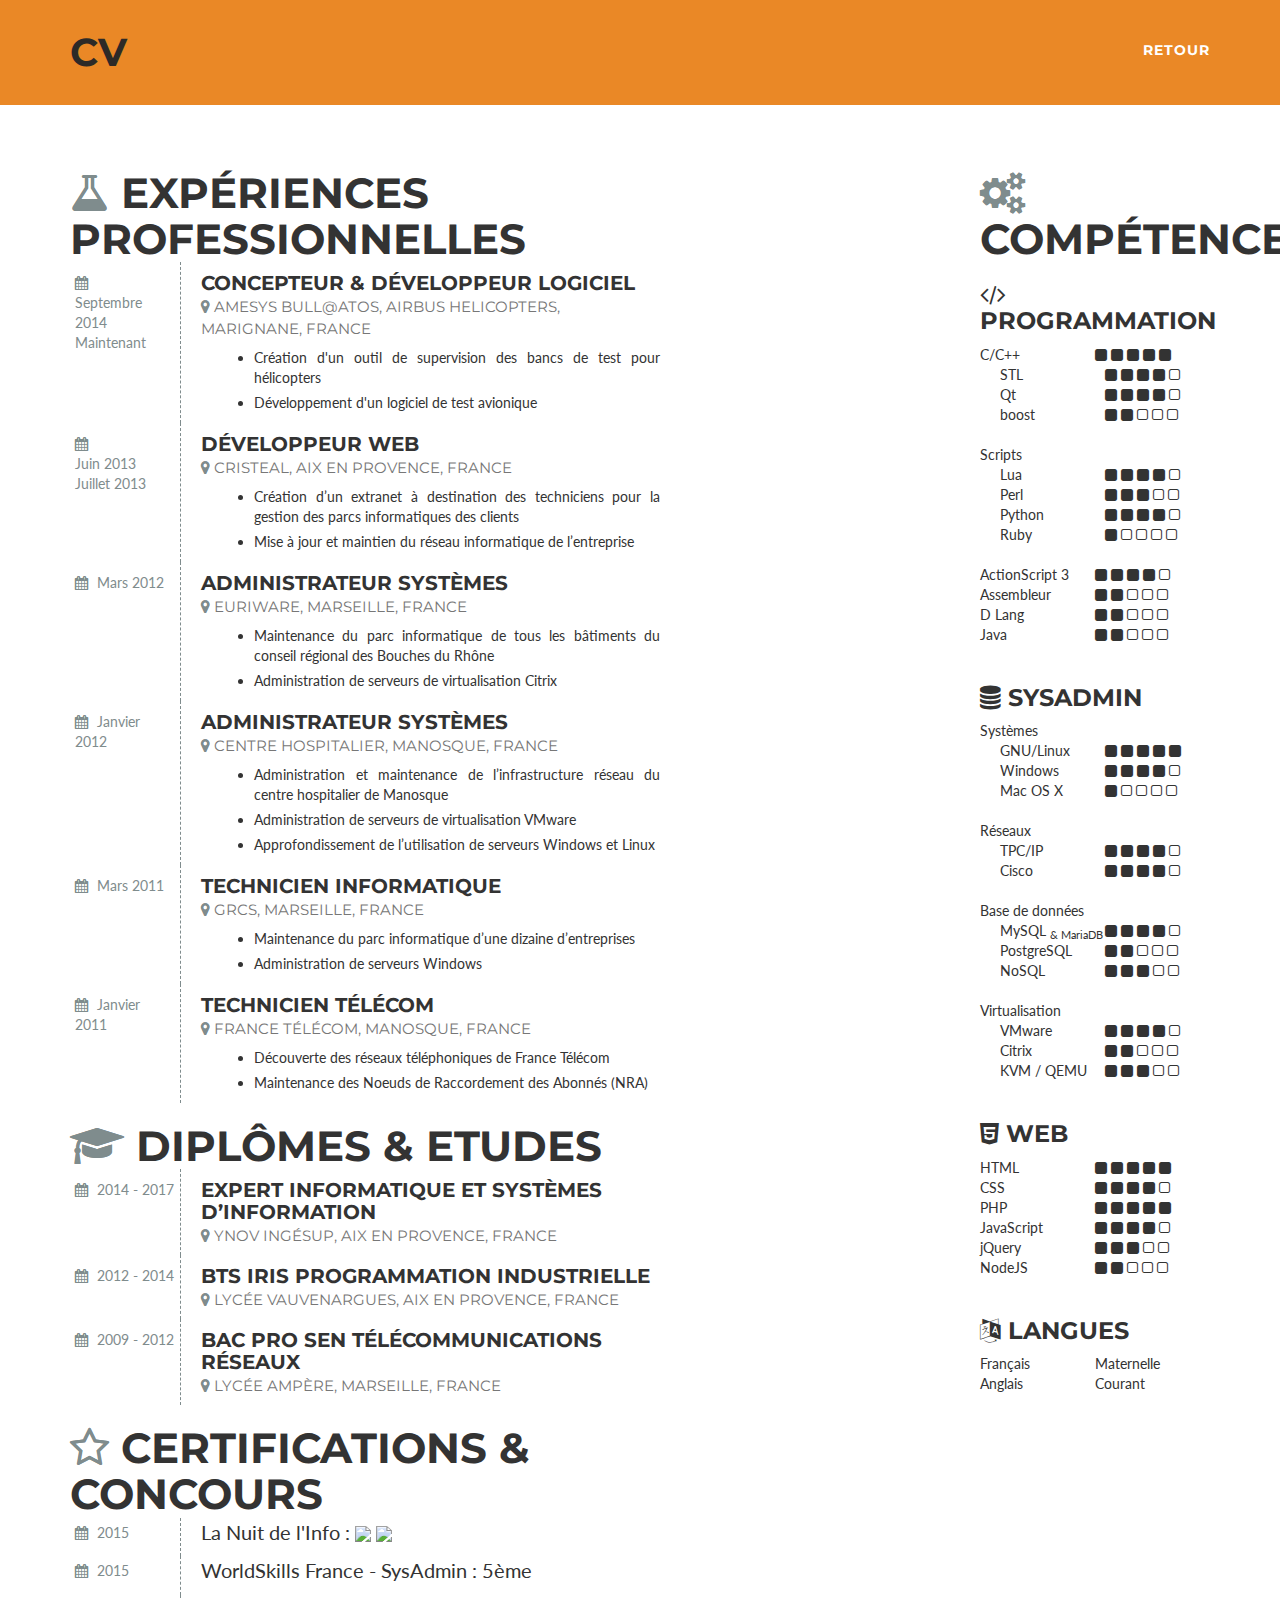
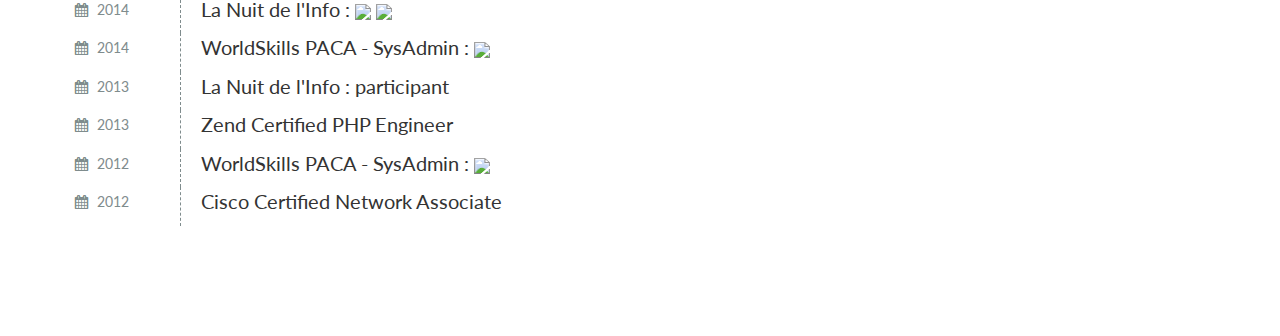
==== cv.html @ 30739eb1 "First commit site" ====
<!DOCTYPE html>
<html lang="en">

<head>

    <meta charset="utf-8">
    <meta http-equiv="X-UA-Compatible" content="IE=edge">
    <meta name="viewport" content="width=device-width, initial-scale=1">
    <meta name="description" content="">
    <meta name="author" content="">

    <title>Freelancer - Start Bootstrap Theme</title>

    <!-- Bootstrap Core CSS -->
    <link href="vendor/bootstrap/css/bootstrap.min.css" rel="stylesheet">

    <!-- Theme CSS -->
    <link href="css/freelancer.min.css" rel="stylesheet">
    

    <!-- Custom Fonts -->
    <link href="vendor/font-awesome/css/font-awesome.min.css" rel="stylesheet" type="text/css">
    <link href="https://fonts.googleapis.com/css?family=Montserrat:400,700" rel="stylesheet" type="text/css">
    <link href="https://fonts.googleapis.com/css?family=Lato:400,700,400italic,700italic" rel="stylesheet" type="text/css">

    <!-- HTML5 Shim and Respond.js IE8 support of HTML5 elements and media queries -->
    <!-- WARNING: Respond.js doesn't work if you view the page via file:// -->
    <!--[if lt IE 9]>
        <script src="https://oss.maxcdn.com/libs/html5shiv/3.7.0/html5shiv.js"></script>
        <script src="https://oss.maxcdn.com/libs/respond.js/1.4.2/respond.min.js"></script>
    <![endif]-->

    <script src="http://ajax.googleapis.com/ajax/libs/jquery/1.9.1/jquery.min.js"></script>
    <script src="js/typed.js"  type="text/javascript"></script>
<!--
    <script>
        $(function(){
            $(".element").typed({
                strings: ["First sentence.", "Second sentence."],
                typeSpeed: 20
            });
        });
    </script>
-->
    
</head>

    <nav id="mainNav" class="navbar navbar-custom navbar-fixed-top">
        <div class="container">
            <!-- Brand and toggle get grouped for better mobile display -->
            <div class="navbar-header page-scroll">
                <button type="button" class="navbar-toggle" data-toggle="collapse" data-target="#bs-example-navbar-collapse-1">
                    <span class="sr-only">Toggle navigation</span> Menu <i class="fa fa-bars"></i>
                </button>
                <a class="navbar-test" href="#page-top">CV</a>
            </div>

            <!-- Collect the nav links, forms, and other content for toggling -->
            <div class="collapse navbar-collapse" id="bs-example-navbar-collapse-1">
                <ul class="nav navbar-nav navbar-right">
                    <li class="hidden">
                        <a href="#page-top"></a>
                    </li>
                    <li class="page-scroll">
                        <a href="./index.html">Retour</a>
                    </li>

                </ul>
            </div>
            <!-- /.navbar-collapse -->
        </div>
        <!-- /.container-fluid -->
    </nav>

<header>
        
            <div class="row">
                <h1>Julien Wawrzyniak</h1>
                
            </div>
      
</header>
    
<section id="portfolio">
<div class="container cv">
    <div class="cv-left">
        <h2><i class="fa fa-flask"></i> Expériences Professionnelles</h2>

        <div class="cv-container">
            <div class="cv-date big">
                <i class="fa fa-calendar"></i><br>
                Septembre 2014<br>
                Maintenant
            </div>
            <div class="cv-detail">
                <h4>
                    Concepteur &amp; Développeur Logiciel
                    <br>
                    <small><i class="fa fa-map-marker"></i> Amesys Bull@Atos, Airbus Helicopters, Marignane, France</small>
                </h4>
               	<ul>
                    <li>Création d'un outil de supervision des bancs de test pour hélicopters</li>
                    <li>Développement d'un logiciel de test avionique</li>
		</ul>
            </div>
        </div>

        <div class="cv-container">
            <div class="cv-date big">
                <i class="fa fa-calendar"></i><br>
                Juin 2013<br>
                Juillet 2013
            </div>
            <div class="cv-detail">
                <h4>
                    Développeur Web
                    <br>
                    <small><i class="fa fa-map-marker"></i> Cristeal, Aix en Provence, France</small>
                </h4>
                <ul>
                    <li>Création d’un extranet à destination des techniciens pour la gestion des parcs informatiques des clients</li>
                    <li>Mise à jour et maintien du réseau informatique de l’entreprise</li>
                </ul>
            </div>
        </div>

        <div class="cv-container">
            <div class="cv-date big">
                <i class="fa fa-calendar"></i>
                Mars 2012
            </div>
            <div class="cv-detail">
                <h4>
                    Administrateur Systèmes
                    <br>
                    <small><i class="fa fa-map-marker"></i> Euriware, Marseille, France</small>
                </h4>
                <ul>
                    <li>Maintenance du parc informatique de tous les bâtiments du conseil régional des Bouches du Rhône</li>
                    <li>Administration de serveurs de virtualisation Citrix</li>
                </ul>
            </div>
        </div>

        <div class="cv-container">
            <div class="cv-date big">
                <i class="fa fa-calendar"></i>
                Janvier 2012
            </div>
            <div class="cv-detail">
                <h4>
                    Administrateur Systèmes
                    <br>
                    <small><i class="fa fa-map-marker"></i> Centre Hospitalier, Manosque, France</small>
                </h4>
                <ul>
                    <li>Administration et maintenance de l’infrastructure réseau du centre hospitalier de Manosque</li>
                    <li>Administration de serveurs de virtualisation VMware</li>
                    <li>Approfondissement de l’utilisation de serveurs Windows et Linux</li>
                </ul>
            </div>
        </div>

        <div class="cv-container">
            <div class="cv-date big">
                <i class="fa fa-calendar"></i>
                Mars 2011
            </div>
            <div class="cv-detail">
                <h4>
                    Technicien Informatique
                    <br>
                    <small><i class="fa fa-map-marker"></i> GRCS, Marseille, France</small>
                </h4>
                <ul>
                    <li>Maintenance du parc informatique d’une dizaine d’entreprises</li>
                    <li>Administration de serveurs Windows</li>
                </ul>
            </div>
        </div>

        <div class="cv-container">
            <div class="cv-date big">
                <i class="fa fa-calendar"></i>
                Janvier 2011
            </div>
            <div class="cv-detail">
                <h4>
                    Technicien Télécom
                    <br>
                    <small><i class="fa fa-map-marker"></i> France Télécom, Manosque, France</small>
                </h4>
                <ul>
                    <li>Découverte des réseaux téléphoniques de France Télécom</li>
                    <li>Maintenance des Noeuds de Raccordement des Abonnés (NRA)</li>
                </ul>
            </div>
        </div>

        <br>

        <h2><i class="fa fa-graduation-cap"></i> Diplômes &amp; Etudes</h2>

        <div class="cv-container">
            <div class="cv-date big">
                <i class="fa fa-calendar"></i> 2014 - 2017
            </div>
            <div class="cv-detail">
                <h4>
                    Expert Informatique et Systèmes d’Information
                    <br>
	            <small><i class="fa fa-map-marker"></i> Ynov Ingésup, Aix en Provence, France</small>
                </h4>
                <p></p>
            </div>
        </div>

        <div class="cv-container">
            <div class="cv-date big">
                <i class="fa fa-calendar"></i> 2012 - 2014
            </div>
            <div class="cv-detail">
                <h4>
                    BTS IRIS Programmation Industrielle
                    <br>
                    <small><i class="fa fa-map-marker"></i> Lycée Vauvenargues, Aix en Provence, France</small>
                </h4>
                <p></p>
            </div>
        </div>

        <div class="cv-container">
            <div class="cv-date big">
                <i class="fa fa-calendar"></i> 2009 - 2012
            </div>
            <div class="cv-detail">
                <h4>
                    BAC Pro SEN Télécommunications Réseaux
                    <br>
                    <small><i class="fa fa-map-marker"></i> Lycée Ampère, Marseille, France</small>
                </h4>
                <p></p>
            </div>
        </div>

        <br>

        <h2><i class="fa fa-star-o"></i> Certifications &amp; Concours</h2>

        <div class="cv-container">
            <div class="cv-date">
                <i class="fa fa-calendar"></i> 2015
            </div>
            <div class="cv-detail">
                <p>La Nuit de l'Info : <img src="images/medal_bronze.png"> <img src="images/medal_bronze.png"></p>
            </div>
        </div>

        <div class="cv-container">
            <div class="cv-date">
                <i class="fa fa-calendar"></i> 2015
            </div>
            <div class="cv-detail">
                <p>WorldSkills France - SysAdmin : 5ème</p>
            </div>
        </div>

        <div class="cv-container">
            <div class="cv-date">
                <i class="fa fa-calendar"></i> 2014
            </div>
            <div class="cv-detail">
                <p>La Nuit de l'Info : <img src="images/medal_gold.png"> <img src="images/medal_silver.png"></p>
            </div>
        </div>

        <div class="cv-container">
            <div class="cv-date">
                <i class="fa fa-calendar"></i> 2014
            </div>
            <div class="cv-detail">
                <p>WorldSkills PACA - SysAdmin : <img src="images/medal_gold.png"></p>
            </div>
        </div>

        <div class="cv-container">
            <div class="cv-date">
                <i class="fa fa-calendar"></i> 2013
            </div>
            <div class="cv-detail">
                <p>La Nuit de l'Info : participant</p>
            </div>
        </div>

        <div class="cv-container">
            <div class="cv-date">
                <i class="fa fa-calendar"></i> 2013
            </div>
            <div class="cv-detail">
                <p>Zend Certified PHP Engineer</p>
            </div>
        </div>

        <div class="cv-container">
            <div class="cv-date">
                <i class="fa fa-calendar"></i> 2012
            </div>
            <div class="cv-detail">
                <p>WorldSkills PACA - SysAdmin : <img src="images/medal_silver.png"></p>
            </div>
        </div>

        <div class="cv-container">
            <div class="cv-date">
                <i class="fa fa-calendar"></i> 2012
            </div>
            <div class="cv-detail">
                <p>Cisco Certified Network Associate</p>
            </div>
        </div>
    </div>
    <div class="cv-right">
        <h2><i class="fa fa-cogs"></i> Compétences</h2>

        <h3><i class="fa fa-code"></i> Programmation</h3>
        <div class="cv-line">
            <div class="columns">C/C++</div>
            <div class="columns">
                <i class="fa fa-square"></i>
                <i class="fa fa-square"></i>
                <i class="fa fa-square"></i>
                <i class="fa fa-square"></i>
                <i class="fa fa-square"></i>
            </div>
        </div>
        <div class="cv-line sub">
            <div class="columns">STL</div>
            <div class="columns">
                <i class="fa fa-square"></i>
                <i class="fa fa-square"></i>
                <i class="fa fa-square"></i>
                <i class="fa fa-square"></i>
                <i class="fa fa-square-o"></i>
            </div>
        </div>
        <div class="cv-line sub">
            <div class="columns">Qt</div>
            <div class="columns">
                <i class="fa fa-square"></i>
                <i class="fa fa-square"></i>
                <i class="fa fa-square"></i>
                <i class="fa fa-square"></i>
                <i class="fa fa-square-o"></i>
            </div>
        </div>
        <div class="cv-line sub">
            <div class="columns">boost</div>
            <div class="columns">
                <i class="fa fa-square"></i>
                <i class="fa fa-square"></i>
                <i class="fa fa-square-o"></i>
                <i class="fa fa-square-o"></i>
                <i class="fa fa-square-o"></i>
            </div>
        </div>
        <br>

        <div class="cv-line">
            <div class="columns">Scripts</div>
            <div class="columns">&nbsp;</div>
        </div>
        <div class="cv-line sub">
            <div class="columns">Lua</div>
            <div class="columns">
                <i class="fa fa-square"></i>
                <i class="fa fa-square"></i>
                <i class="fa fa-square"></i>
                <i class="fa fa-square"></i>
                <i class="fa fa-square-o"></i>
            </div>
        </div>
        <div class="cv-line sub">
            <div class="columns">Perl</div>
            <div class="columns">
                <i class="fa fa-square"></i>
                <i class="fa fa-square"></i>
                <i class="fa fa-square"></i>
                <i class="fa fa-square-o"></i>
                <i class="fa fa-square-o"></i>
            </div>
        </div>
        <div class="cv-line sub">
            <div class="columns">Python</div>
            <div class="columns">
                <i class="fa fa-square"></i>
                <i class="fa fa-square"></i>
                <i class="fa fa-square"></i>
                <i class="fa fa-square"></i>
                <i class="fa fa-square-o"></i>
            </div>
        </div>
        <div class="cv-line sub">
            <div class="columns">Ruby</div>
            <div class="columns">
                <i class="fa fa-square"></i>
                <i class="fa fa-square-o"></i>
                <i class="fa fa-square-o"></i>
                <i class="fa fa-square-o"></i>
                <i class="fa fa-square-o"></i>
            </div>
        </div>
        <br>

        <div class="cv-line">
            <div class="columns">ActionScript 3</div>
            <div class="columns">
                <i class="fa fa-square"></i>
                <i class="fa fa-square"></i>
                <i class="fa fa-square"></i>
                <i class="fa fa-square"></i>
                <i class="fa fa-square-o"></i>
            </div>
        </div>
        <div class="cv-line">
            <div class="columns">Assembleur</div>
            <div class="columns">
                <i class="fa fa-square"></i>
                <i class="fa fa-square"></i>
                <i class="fa fa-square-o"></i>
                <i class="fa fa-square-o"></i>
                <i class="fa fa-square-o"></i>
            </div>
        </div>
        <div class="cv-line">
            <div class="columns">D Lang</div>
            <div class="columns">
                <i class="fa fa-square"></i>
                <i class="fa fa-square"></i>
                <i class="fa fa-square-o"></i>
                <i class="fa fa-square-o"></i>
                <i class="fa fa-square-o"></i>
            </div>
        </div>
        <div class="cv-line">
            <div class="columns">Java</div>
            <div class="columns">
                <i class="fa fa-square"></i>
                <i class="fa fa-square"></i>
                <i class="fa fa-square-o"></i>
                <i class="fa fa-square-o"></i>
                <i class="fa fa-square-o"></i>
            </div>
        </div>

        <br>

        <h3><i class="fa fa-database"></i> SysAdmin</h3>
        <div class="cv-line">
            <div class="columns">Systèmes</div>
            <div class="columns">&nbsp;</div>
        </div>
        <div class="cv-line sub">
            <div class="columns">GNU/Linux</div>
            <div class="columns">
                <i class="fa fa-square"></i>
                <i class="fa fa-square"></i>
                <i class="fa fa-square"></i>
                <i class="fa fa-square"></i>
                <i class="fa fa-square"></i>
            </div>
        </div>
        <div class="cv-line sub">
            <div class="columns">Windows</div>
            <div class="columns">
                <i class="fa fa-square"></i>
                <i class="fa fa-square"></i>
                <i class="fa fa-square"></i>
                <i class="fa fa-square"></i>
                <i class="fa fa-square-o"></i>
            </div>
        </div>
        <div class="cv-line sub">
            <div class="columns">Mac OS X</div>
            <div class="columns">
                <i class="fa fa-square"></i>
                <i class="fa fa-square-o"></i>
                <i class="fa fa-square-o"></i>
                <i class="fa fa-square-o"></i>
                <i class="fa fa-square-o"></i>
            </div>
        </div>
        <br>

        <div class="cv-line">
            <div class="columns">Réseaux</div>
            <div class="columns">&nbsp;</div>
        </div>
        <div class="cv-line sub">
            <div class="columns">TPC/IP</div>
            <div class="columns">
                <i class="fa fa-square"></i>
                <i class="fa fa-square"></i>
                <i class="fa fa-square"></i>
                <i class="fa fa-square"></i>
                <i class="fa fa-square-o"></i>
            </div>
        </div>
        <div class="cv-line sub">
            <div class="columns">Cisco</div>
            <div class="columns">
                <i class="fa fa-square"></i>
                <i class="fa fa-square"></i>
                <i class="fa fa-square"></i>
                <i class="fa fa-square"></i>
                <i class="fa fa-square-o"></i>
            </div>
        </div>
        <br>

        <div class="cv-line">
            <div class="columns">Base de données</div>
            <div class="columns">&nbsp;</div>
        </div>
        <div class="cv-line sub">
            <div class="columns">MySQL <sub> &amp; MariaDB</sub></div>
            <div class="columns">
                <i class="fa fa-square"></i>
                <i class="fa fa-square"></i>
                <i class="fa fa-square"></i>
                <i class="fa fa-square"></i>
                <i class="fa fa-square-o"></i>
            </div>
        </div>
        <div class="cv-line sub">
            <div class="columns">PostgreSQL</div>
            <div class="columns">
                <i class="fa fa-square"></i>
                <i class="fa fa-square"></i>
                <i class="fa fa-square-o"></i>
                <i class="fa fa-square-o"></i>
                <i class="fa fa-square-o"></i>
            </div>
        </div>
        <div class="cv-line sub">
            <div class="columns">NoSQL</div>
            <div class="columns">
                <i class="fa fa-square"></i>
                <i class="fa fa-square"></i>
                <i class="fa fa-square"></i>
                <i class="fa fa-square-o"></i>
                <i class="fa fa-square-o"></i>
            </div>
        </div>

        <br>

        <div class="cv-line">
            <div class="columns">Virtualisation</div>
            <div class="columns">&nbsp;</div>
        </div>
        <div class="cv-line sub">
            <div class="columns">VMware</div>
            <div class="columns">
                <i class="fa fa-square"></i>
                <i class="fa fa-square"></i>
                <i class="fa fa-square"></i>
                <i class="fa fa-square"></i>
                <i class="fa fa-square-o"></i>
            </div>
        </div>
        <div class="cv-line sub">
            <div class="columns">Citrix</div>
            <div class="columns">
                <i class="fa fa-square"></i>
                <i class="fa fa-square"></i>
                <i class="fa fa-square-o"></i>
                <i class="fa fa-square-o"></i>
                <i class="fa fa-square-o"></i>
            </div>
        </div>
        <div class="cv-line sub">
            <div class="columns">KVM / QEMU</div>
            <div class="columns">
                <i class="fa fa-square"></i>
                <i class="fa fa-square"></i>
                <i class="fa fa-square"></i>
                <i class="fa fa-square-o"></i>
                <i class="fa fa-square-o"></i>
            </div>
        </div>

        <br>

        <h3><i class="fa fa-html5"></i> Web</h3>
        <div class="cv-line">
            <div class="columns">HTML</div>
            <div class="columns">
                <i class="fa fa-square"></i>
                <i class="fa fa-square"></i>
                <i class="fa fa-square"></i>
                <i class="fa fa-square"></i>
                <i class="fa fa-square"></i>
            </div>
        </div>
        <div class="cv-line">
            <div class="columns">CSS</div>
            <div class="columns">
                <i class="fa fa-square"></i>
                <i class="fa fa-square"></i>
                <i class="fa fa-square"></i>
                <i class="fa fa-square"></i>
                <i class="fa fa-square-o"></i>
            </div>
        </div>
        <div class="cv-line">
            <div class="columns">PHP</div>
            <div class="columns">
                <i class="fa fa-square"></i>
                <i class="fa fa-square"></i>
                <i class="fa fa-square"></i>
                <i class="fa fa-square"></i>
                <i class="fa fa-square"></i>
            </div>
        </div>
        <div class="cv-line">
            <div class="columns">JavaScript</div>
            <div class="columns">
                <i class="fa fa-square"></i>
                <i class="fa fa-square"></i>
                <i class="fa fa-square"></i>
                <i class="fa fa-square"></i>
                <i class="fa fa-square-o"></i>
            </div>
        </div>
        <div class="cv-line">
            <div class="columns">jQuery</div>
            <div class="columns">
                <i class="fa fa-square"></i>
                <i class="fa fa-square"></i>
                <i class="fa fa-square"></i>
                <i class="fa fa-square-o"></i>
                <i class="fa fa-square-o"></i>
            </div>
        </div>
        <div class="cv-line">
            <div class="columns">NodeJS</div>
            <div class="columns">
                <i class="fa fa-square"></i>
                <i class="fa fa-square"></i>
                <i class="fa fa-square-o"></i>
                <i class="fa fa-square-o"></i>
                <i class="fa fa-square-o"></i>
            </div>
        </div>

        <br>

        <h3><i class="fa fa-language"></i> Langues</h3>
        <div class="cv-line">
            <div class="columns">Français</div>
            <div class="columns">Maternelle</div>
        </div>
        <div class="cv-line">
            <div class="columns">Anglais</div>
            <div class="columns">Courant</div>
        </div>
    </div>
</div>
    </section>
---- css/freelancer.min.css ----
/*!
 * Start Bootstrap - Freelancer v1.1.0 (http://startbootstrap.com/template-overviews/freelancer)
 * Copyright 2013-2016 Start Bootstrap
 * Licensed under MIT (https://github.com/BlackrockDigital/startbootstrap/blob/gh-pages/LICENSE)
 */
body {
  font-family: 'Lato', 'Helvetica Neue', Helvetica, Arial, sans-serif;
  overflow-x: hidden;
}
p {
  font-size: 20px;
}
p.small {
  font-size: 16px;
}

.intro{
  font-family: "Montserrat", "Helvetica Neue", Helvetica, Arial, sans-serif;
  text-transform: uppercase;
  font-weight: 700;
  font-size: 40px;
}



.typed-cursor{
    opacity: 1;
    -webkit-animation: blink 0.7s infinite;
    -moz-animation: blink 0.7s infinite;
    animation: blink 0.7s infinite;
}
@keyframes blink{
    0% { opacity:1; }
    50% { opacity:0; }
    100% { opacity:1; }
}
@-webkit-keyframes blink{
    0% { opacity:1; }
    50% { opacity:0; }
    100% { opacity:1; }
}
@-moz-keyframes blink{
    0% { opacity:1; }
    50% { opacity:0; }
    100% { opacity:1; }
}

a,
a:hover,
a:focus,
a:active,
a.active {
  color: #2D2A27;
  outline: none;
  text-decoration:none;  
}

.skills {
    font-size: 1.75em
}

mark {
    font-size: 20px;
    color:  #EA8826;
    background:  #2D2A27;
}

h1,
h2,
h3,
h4,
h5,
h6 {
  font-family: "Montserrat", "Helvetica Neue", Helvetica, Arial, sans-serif;
  text-transform: uppercase;
  font-weight: 700;
}
hr.star-light,
hr.star-primary {
  padding: 0;
  border: none;
  border-top: solid 5px;
  text-align: center;
  max-width: 250px;
  margin: 25px auto 30px;
}
hr.star-light:after,
hr.star-primary:after {
  content: "\f005";
  font-family: FontAwesome;
  display: inline-block;
  position: relative;
  top: -0.8em;
  font-size: 2em;
  padding: 0 0.25em;
}
hr.star-light {
  border-color: white;
}
hr.star-light:after {
  background-color: #2D2A27;
  color: white;
}
hr.star-primary {
  border-color: #2C3E50;
}
hr.star-primary:after {
  background-color: white;
  color: #2C3E50;
}

.controls { margin: 25px 0; text-align: center; }

.frame {
	height: 400px;
	line-height: 400px;
	overflow: hidden;
}
.frame ul {
	list-style: none;
	margin: 0;
	padding: 0;
	height: 100%;
	font-size: 50px;
}
.frame ul li {
	float: left;
	width: 400px;
	height: 100%;
	margin: 0 1px 0 0;
	padding: 0;
	text-align: center;
	cursor: pointer;
}


.oneperframe { height: 350px; line-height: 350px; }
.oneperframe ul li { width: 500px; }

.scrollbar {
	margin: 0 0 1em 0;
	height: 8px;
	background: #ccc;
	line-height: 0;
}
.scrollbar .handle {
	width: 100px;
	height: 100%;
	background: #292a33;
	cursor: pointer;
}
.scrollbar .handle .mousearea {
	position: absolute;
	top: -9px;
	left: 0;
	width: 100%;
	height: 20px;
}

/*** CV ***/

.cv {
    margin-bottom: 10px;
}

.cv h4 {
    font-size: 20px;
    font-weight: bold;
}

.cv-left {
    width: 665px;
    float: left;
}

.cv .cv-left i,
.cv h2 i {
    color: #7F8C8D;
    text-shadow: 0px 0px 0px;
}

.cv-container:after {
    content: " ";
    display: block;
    clear: both;
}

.cv-date {
    width: 110px;
    float: left;
    padding: 5px;
    color: #7F8C8D;
}

.cv-date.big {
    margin-top: 6px;
}

.cv-date i {
    margin-right: 5px;
}

.cv-detail {
    width: 500px;
    float: left;
    padding: 0 20px 0 20px;
    border-left: 1px dashed #7F8C8D;
}

.cv-detail ul {
    margin-left: 13px;
}

.cv-detail ul li {
    margin-bottom: 5px;
}

.cv-detail p,
.cv-detail ul li {
    word-wrap: break-word;
    text-align: justify;
    text-justify: inter-word;
}


.cv-right {
    width: 230px;
    float: right;
}

.cv-line {
    height: 20px;
}

.cv-line:after {
    clear: both;
}

.cv-container {
    height: auto;
}

.cv-line:last-child {
    margin-bottom: 20px;
}

.cv-line .columns {
    width: 50%;
    position: relative;
    float: left;
}

.cv-line .columns:last-child {
    float: right;
}

.cv-line.sub {
    margin-left: 20px;
}



.img-centered {
  margin: 0 auto;
}
header {
  text-align: center;
  background: #2D2A27;
  color: white;
}
header .container {
  padding-top: 100px;
  padding-bottom: 50px;
}
header img {
  display: block;
  margin: 0 auto 20px;
}
header .intro-text .name {
  display: block;
  font-family: "Montserrat", "Helvetica Neue", Helvetica, Arial, sans-serif;
  text-transform: uppercase;
  font-weight: 700;
  font-size: 2em;
}
header .intro-text .skills {
  font-size: 1.75em;
  font-weight: 300;
}
@media (min-width: 768px) {
  header .container {
    padding-top: 200px;
    padding-bottom: 100px;
  }
  header .intro-text .name {
    font-size: 4.75em;
  }
  header .intro-text .skills {
    font-size: 1.75em;
  }
}
.navbar-custom {
  background: #EA8826; /* 2C3E50 */
  font-family: "Montserrat", "Helvetica Neue", Helvetica, Arial, sans-serif;
  text-transform: uppercase;
  font-weight: 700;
  border: none;
}
.navbar-test {
    font-weight: 1100;
    font-size: 2.75em;
    color: #2D2A27;
    border: none;
    outline: none;
}

.navbar-custom a:focus {
  outline: none;
}
.navbar-custom .navbar-brand {
  color: white;
}
.navbar-custom .navbar-brand:hover,
.navbar-custom .navbar-brand:focus,
.navbar-custom .navbar-brand:active,
.navbar-custom .navbar-brand.active {
  color: white;
}
.navbar-custom .navbar-nav {
  letter-spacing: 1px;
}
.navbar-custom .navbar-nav li a {
  
    color: white;
}
.navbar-custom .navbar-nav li a:hover {
  color: white;
  font-size: 1.25em;
  background: #EA8826;
  outline: none;
}
.navbar-custom .navbar-nav li a:focus,
.navbar-custom .navbar-nav li a:active {
  color: white;
    background:#EA8826;
}
.navbar-custom .navbar-nav li.active a {
  color: white;
  background: #EA8826; /* 18BC9C */
}
.navbar-custom .navbar-nav li.active a:hover,
.navbar-custom .navbar-nav li.active a:focus,
.navbar-custom .navbar-nav li.active a:active {
  color: white;
  background:#EA8826; /* 18BC9C */
}
.navbar-custom .navbar-toggle {
  color: white;
  text-transform: uppercase;
  font-size: 10px;
  border-color: white;
}
.navbar-custom .navbar-toggle:hover,
.navbar-custom .navbar-toggle:focus {
  background-color: #18BC9C; /* 18BC9C */
  color: white;
  border-color: #18BC9C; /* 18BC9C */
}
@media (min-width: 768px) {
  .navbar-custom {
    padding: 25px 0;
    -webkit-transition: padding 0.3s;
    -moz-transition: padding 0.3s;
    transition: padding 0.3s;
  }
  .navbar-custom .navbar-brand {
    font-size: 2em;
    -webkit-transition: all 0.3s;
    -moz-transition: all 0.3s;
    transition: all 0.3s;
  }
  .navbar-custom.affix {
    padding: 10px 0;
  }
  .navbar-custom.affix .navbar-brand {
    font-size: 1.5em;
  }
}
section {
  padding: 100px 0;
}
section h2 {
  margin: 0;
  font-size: 3em;
}
section.success {
  background: #2D2A27;
  color: white;
}
@media (max-width: 767px) {
  section {
    padding: 75px 0;
  }
  section.first {
    padding-top: 75px;
  }
}
#portfolio .portfolio-item {
  margin: 0 0 15px;
  right: 0;
}
#portfolio .portfolio-item .portfolio-link {
  display: block;
  position: relative;
  max-width: 400px;
  margin: 0 auto;
}
#portfolio .portfolio-item .portfolio-link .caption {
  background: rgba(234, 136, 38, 0.7);
  position: absolute;
  width: 400px;
  height: 100%;
  opacity: 0;
  transition: all ease 0.5s;
  -webkit-transition: all ease 0.5s;
  -moz-transition: all ease 0.5s;
}
#portfolio .portfolio-item .portfolio-link .caption:hover {
  opacity: 1;
}
#portfolio .portfolio-item .portfolio-link .caption .caption-content {
  position: absolute;
  width: 100%;
  height: 20px;
  font-size: 20px;
  text-align: center;
/*  top: 200px;*/
  margin-top: -12px;
  color: white;
}
#portfolio .portfolio-item .portfolio-link .caption .caption-content i {
  margin-top: -12px;
}
#portfolio .portfolio-item .portfolio-link .caption .caption-content h3,
#portfolio .portfolio-item .portfolio-link .caption .caption-content h4 {
  margin: 0;
}
#portfolio * {
  z-index: 2;
}
@media (min-width: 767px) {
  #portfolio .portfolio-item {
    margin: 0 0 30px;
  }
}
.floating-label-form-group {
  position: relative;
  margin-bottom: 0;
  padding-bottom: 0.5em;
  border-bottom: 1px solid #eeeeee;
}
.floating-label-form-group input,
.floating-label-form-group textarea {
  z-index: 1;
  position: relative;
  padding-right: 0;
  padding-left: 0;
  border: none;
  border-radius: 0;
  font-size: 1.5em;
  background: none;
  box-shadow: none !important;
  resize: none;
}
.floating-label-form-group label {
  display: block;
  z-index: 0;
  position: relative;
  top: 2em;
  margin: 0;
  font-size: 0.85em;
  line-height: 1.764705882em;
  vertical-align: middle;
  vertical-align: baseline;
  opacity: 0;
  -webkit-transition: top 0.3s ease,opacity 0.3s ease;
  -moz-transition: top 0.3s ease,opacity 0.3s ease;
  -ms-transition: top 0.3s ease,opacity 0.3s ease;
  transition: top 0.3s ease,opacity 0.3s ease;
}
.floating-label-form-group:not(:first-child) {
  padding-left: 14px;
  border-left: 1px solid #eeeeee;
}
.floating-label-form-group-with-value label {
  top: 0;
  opacity: 1;
}
.floating-label-form-group-with-focus label {
  color: #18BC9C;
}
form .row:first-child .floating-label-form-group {
  border-top: 1px solid #eeeeee;
}
footer {
  color: white;
}
footer h3 {
  margin-bottom: 30px;
}
footer .footer-above {
  padding-top: 50px;
  background-color: #2C3E50;
}
footer .footer-col {
  margin-bottom: 50px;
}
footer .footer-below {
  padding: 25px 0;
  background-color: #233140;
}
.btn-outline {
  color: white;
  font-size: 20px;
  border: solid 2px white;
  background: transparent;
  transition: all 0.3s ease-in-out;
  margin-top: 15px;
}
.btn-outline:hover,
.btn-outline:focus,
.btn-outline:active,
.btn-outline.active {
  color: #18BC9C;
  background: white;
  border: solid 2px white;
}
.btn-primary {
  color: white;
  background-color: #2C3E50;
  border-color: #2C3E50;
  font-weight: 700;
}
.btn-primary:hover,
.btn-primary:focus,
.btn-primary:active,
.btn-primary.active,
.open .dropdown-toggle.btn-primary {
  color: white;
  background-color: #1a242f;
  border-color: #161f29;
}
.btn-primary:active,
.btn-primary.active,
.open .dropdown-toggle.btn-primary {
  background-image: none;
}
.btn-primary.disabled,
.btn-primary[disabled],
fieldset[disabled] .btn-primary,
.btn-primary.disabled:hover,
.btn-primary[disabled]:hover,
fieldset[disabled] .btn-primary:hover,
.btn-primary.disabled:focus,
.btn-primary[disabled]:focus,
fieldset[disabled] .btn-primary:focus,
.btn-primary.disabled:active,
.btn-primary[disabled]:active,
fieldset[disabled] .btn-primary:active,
.btn-primary.disabled.active,
.btn-primary[disabled].active,
fieldset[disabled] .btn-primary.active {
  background-color: #2C3E50;
  border-color: #2C3E50;
}
.btn-primary .badge {
  color: #2C3E50;
  background-color: white;
}
.btn-success {
  color: white;
  background-color: #EA8826;
  border-color: #EA8826;
  font-weight: 700;
}
.btn-success:hover,
.btn-success:focus,
.btn-success:active,
.btn-success.active,
.open .dropdown-toggle.btn-success {
  color: white;
  background-color: #161f29;
  border-color: #161f29;
}
.btn-success:active,
.btn-success.active,
.open .dropdown-toggle.btn-success {
  background-image: none;
}
.btn-success.disabled,
.btn-success[disabled],
fieldset[disabled] .btn-success,
.btn-success.disabled:hover,
.btn-success[disabled]:hover,
fieldset[disabled] .btn-success:hover,
.btn-success.disabled:focus,
.btn-success[disabled]:focus,
fieldset[disabled] .btn-success:focus,
.btn-success.disabled:active,
.btn-success[disabled]:active,
fieldset[disabled] .btn-success:active,
.btn-success.disabled.active,
.btn-success[disabled].active,
fieldset[disabled] .btn-success.active {
  background-color: #18BC9C;
  border-color: #18BC9C;
}
.btn-success .badge {
  color: #18BC9C;
  background-color: white;
}
.btn-social {
  display: inline-block;
  height: 50px;
  width: 50px;
  border: 2px solid white;
  border-radius: 100%;
  text-align: center;
  font-size: 20px;
  line-height: 45px;
}
.btn:focus,
.btn:active,
.btn.active {
  outline: none;
}
.scroll-top {
  position: fixed;
  right: 2%;
  bottom: 2%;
  width: 50px;
  height: 50px;
  z-index: 1049;
}
.scroll-top .btn {
  font-size: 20px;
  width: 50px;
  height: 50px;
  border-radius: 100%;
  line-height: 28px;
}
.scroll-top .btn:focus {
  outline: none;
}
.portfolio-modal .modal-content {
  border-radius: 0;
  background-clip: border-box;
  -webkit-box-shadow: none;
  box-shadow: none;
  border: none;
  min-height: 100%;
  padding: 100px 0;
  text-align: center;
}
.portfolio-modal .modal-content h2 {
  margin: 0;
  font-size: 3em;
}
.portfolio-modal .modal-content img {
  margin-bottom: 30px;
}
.portfolio-modal .modal-content .item-details {
  margin: 30px 0;
}
.portfolio-modal .close-modal {
  position: absolute;
  width: 75px;
  height: 75px;
  background-color: transparent;
  top: 25px;
  right: 25px;
  cursor: pointer;
}
.portfolio-modal .close-modal:hover {
  opacity: 0.3;
}
.portfolio-modal .close-modal .lr {
  height: 75px;
  width: 1px;
  margin-left: 35px;
  background-color: #2C3E50;
  transform: rotate(45deg);
  -ms-transform: rotate(45deg);
  /* IE 9 */
  -webkit-transform: rotate(45deg);
  /* Safari and Chrome */
  z-index: 1051;
}
.portfolio-modal .close-modal .lr .rl {
  height: 75px;
  width: 1px;
  background-color: #2C3E50;
  transform: rotate(90deg);
  -ms-transform: rotate(90deg);
  /* IE 9 */
  -webkit-transform: rotate(90deg);
  /* Safari and Chrome */
  z-index: 1052;
}
.portfolio-modal .modal-backdrop {
  opacity: 0;
  display: none;
}
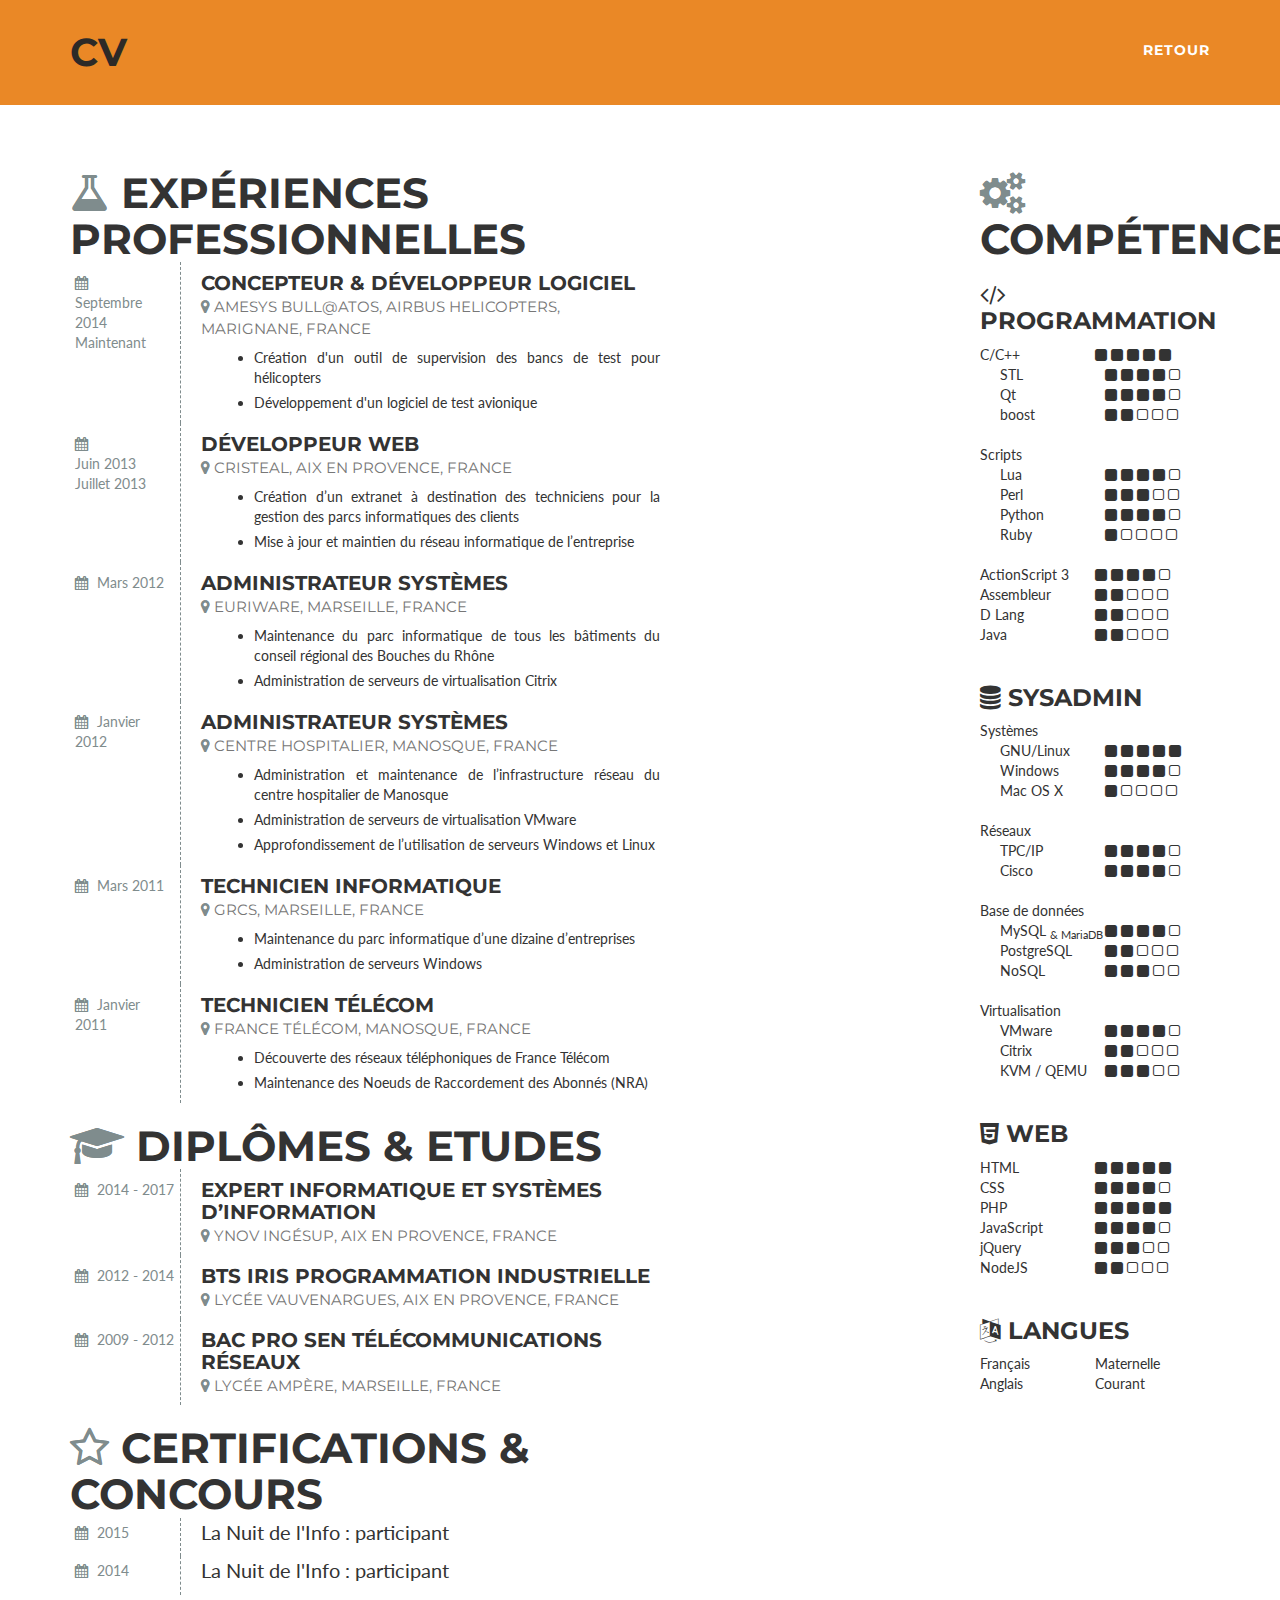
==== commit 2d70fcc4: "Update Certifications & Concours" ====
--- a/cv.html
+++ b/cv.html
@@ -252,16 +252,7 @@
                 <i class="fa fa-calendar"></i> 2015
             </div>
             <div class="cv-detail">
-                <p>La Nuit de l'Info : <img src="images/medal_bronze.png"> <img src="images/medal_bronze.png"></p>
-            </div>
-        </div>
-
-        <div class="cv-container">
-            <div class="cv-date">
-                <i class="fa fa-calendar"></i> 2015
-            </div>
-            <div class="cv-detail">
-                <p>WorldSkills France - SysAdmin : 5ème</p>
+                <p>La Nuit de l'Info : participant</p>
             </div>
         </div>
 
@@ -270,54 +261,11 @@
                 <i class="fa fa-calendar"></i> 2014
             </div>
             <div class="cv-detail">
-                <p>La Nuit de l'Info : <img src="images/medal_gold.png"> <img src="images/medal_silver.png"></p>
-            </div>
-        </div>
-
-        <div class="cv-container">
-            <div class="cv-date">
-                <i class="fa fa-calendar"></i> 2014
-            </div>
-            <div class="cv-detail">
-                <p>WorldSkills PACA - SysAdmin : <img src="images/medal_gold.png"></p>
-            </div>
-        </div>
-
-        <div class="cv-container">
-            <div class="cv-date">
-                <i class="fa fa-calendar"></i> 2013
-            </div>
-            <div class="cv-detail">
                 <p>La Nuit de l'Info : participant</p>
             </div>
         </div>
 
-        <div class="cv-container">
-            <div class="cv-date">
-                <i class="fa fa-calendar"></i> 2013
-            </div>
-            <div class="cv-detail">
-                <p>Zend Certified PHP Engineer</p>
-            </div>
-        </div>
-
-        <div class="cv-container">
-            <div class="cv-date">
-                <i class="fa fa-calendar"></i> 2012
-            </div>
-            <div class="cv-detail">
-                <p>WorldSkills PACA - SysAdmin : <img src="images/medal_silver.png"></p>
-            </div>
-        </div>
-
-        <div class="cv-container">
-            <div class="cv-date">
-                <i class="fa fa-calendar"></i> 2012
-            </div>
-            <div class="cv-detail">
-                <p>Cisco Certified Network Associate</p>
-            </div>
-        </div>
+
     </div>
     <div class="cv-right">
         <h2><i class="fa fa-cogs"></i> Compétences</h2>
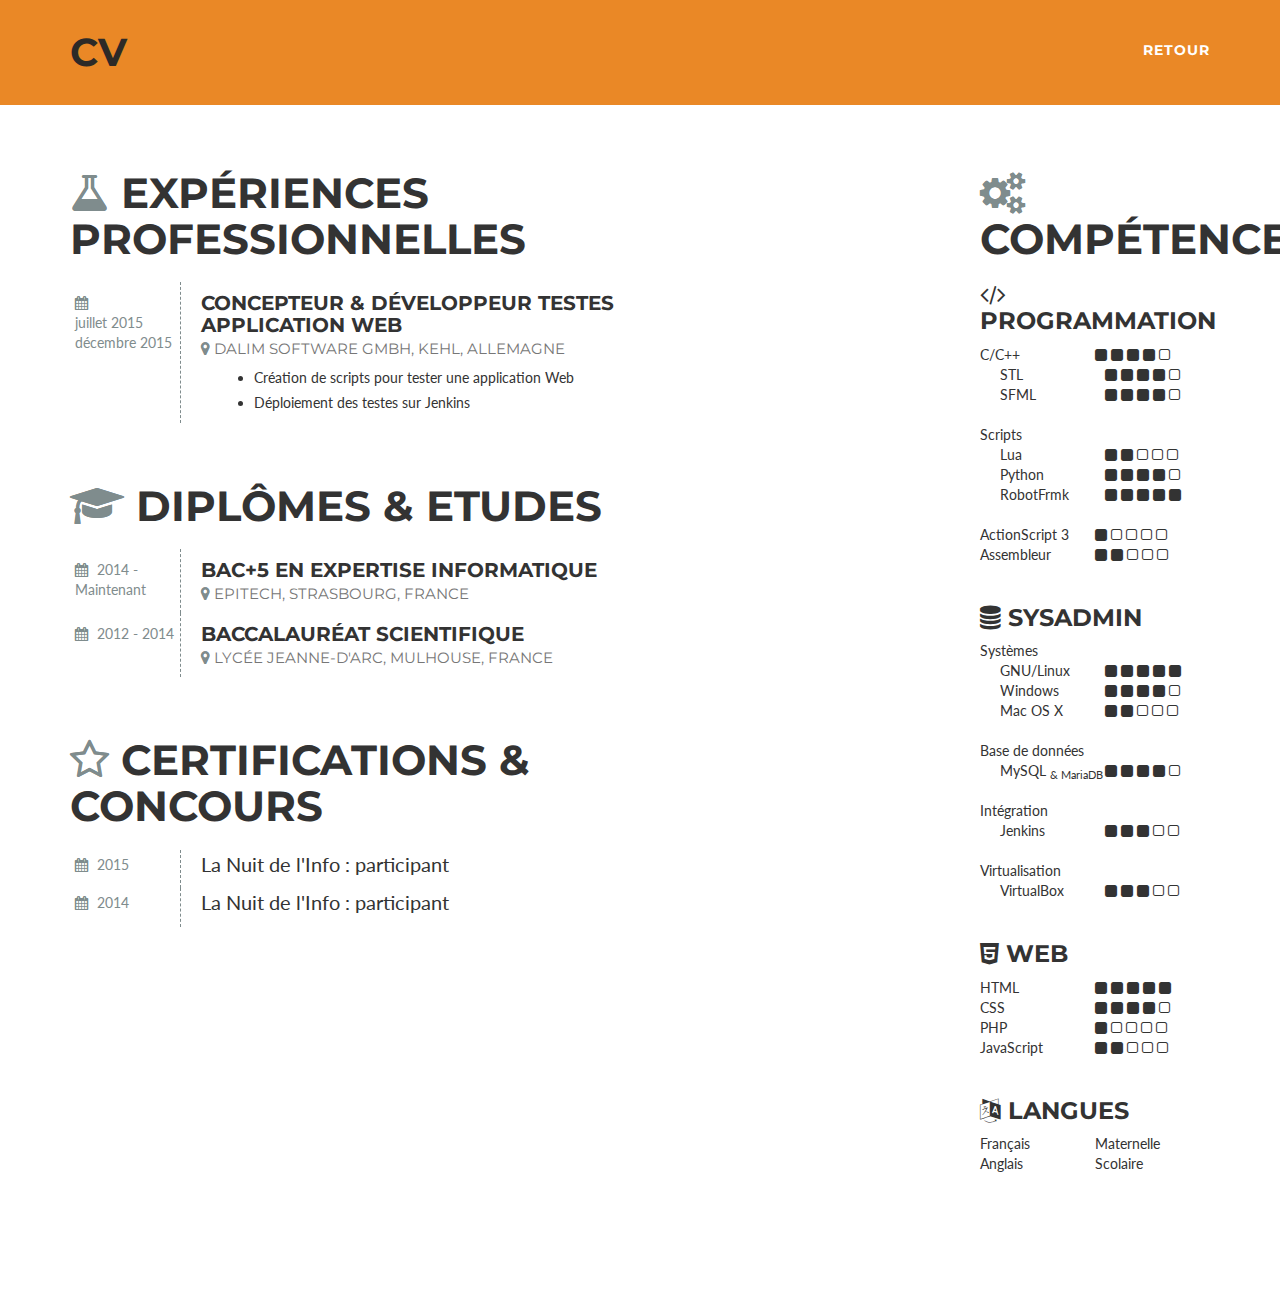
==== commit 721a8f00: "Update CV" ====
--- a/cv.html
+++ b/cv.html
@@ -30,18 +30,6 @@
         <script src="https://oss.maxcdn.com/libs/respond.js/1.4.2/respond.min.js"></script>
     <![endif]-->
 
-    <script src="http://ajax.googleapis.com/ajax/libs/jquery/1.9.1/jquery.min.js"></script>
-    <script src="js/typed.js"  type="text/javascript"></script>
-<!--
-    <script>
-        $(function(){
-            $(".element").typed({
-                strings: ["First sentence.", "Second sentence."],
-                typeSpeed: 20
-            });
-        });
-    </script>
--->
     
 </head>
 
@@ -85,131 +73,42 @@
 <div class="container cv">
     <div class="cv-left">
         <h2><i class="fa fa-flask"></i> Expériences Professionnelles</h2>
-
+        <br>
         <div class="cv-container">
             <div class="cv-date big">
                 <i class="fa fa-calendar"></i><br>
-                Septembre 2014<br>
-                Maintenant
+                juillet 2015<br>
+                décembre 2015
             </div>
             <div class="cv-detail">
                 <h4>
-                    Concepteur &amp; Développeur Logiciel
+                    Concepteur &amp; Développeur Testes Application Web
                     <br>
-                    <small><i class="fa fa-map-marker"></i> Amesys Bull@Atos, Airbus Helicopters, Marignane, France</small>
+                    <small><i class="fa fa-map-marker"></i>  Dalim Software Gmbh, Kehl, Allemagne</small>
                 </h4>
                	<ul>
-                    <li>Création d'un outil de supervision des bancs de test pour hélicopters</li>
-                    <li>Développement d'un logiciel de test avionique</li>
+                    <li>Création de scripts pour tester une application Web</li>
+                    <li>Déploiement des testes sur Jenkins</li>
 		</ul>
             </div>
         </div>
 
+
+        <br>
+        <br>
+        <br>
+
+        <h2><i class="fa fa-graduation-cap"></i> Diplômes &amp; Etudes</h2>
+        <br>
         <div class="cv-container">
             <div class="cv-date big">
-                <i class="fa fa-calendar"></i><br>
-                Juin 2013<br>
-                Juillet 2013
+                <i class="fa fa-calendar"></i> 2014 - Maintenant
             </div>
             <div class="cv-detail">
                 <h4>
-                    Développeur Web
+                    Bac+5 en expertise informatique
                     <br>
-                    <small><i class="fa fa-map-marker"></i> Cristeal, Aix en Provence, France</small>
-                </h4>
-                <ul>
-                    <li>Création d’un extranet à destination des techniciens pour la gestion des parcs informatiques des clients</li>
-                    <li>Mise à jour et maintien du réseau informatique de l’entreprise</li>
-                </ul>
-            </div>
-        </div>
-
-        <div class="cv-container">
-            <div class="cv-date big">
-                <i class="fa fa-calendar"></i>
-                Mars 2012
-            </div>
-            <div class="cv-detail">
-                <h4>
-                    Administrateur Systèmes
-                    <br>
-                    <small><i class="fa fa-map-marker"></i> Euriware, Marseille, France</small>
-                </h4>
-                <ul>
-                    <li>Maintenance du parc informatique de tous les bâtiments du conseil régional des Bouches du Rhône</li>
-                    <li>Administration de serveurs de virtualisation Citrix</li>
-                </ul>
-            </div>
-        </div>
-
-        <div class="cv-container">
-            <div class="cv-date big">
-                <i class="fa fa-calendar"></i>
-                Janvier 2012
-            </div>
-            <div class="cv-detail">
-                <h4>
-                    Administrateur Systèmes
-                    <br>
-                    <small><i class="fa fa-map-marker"></i> Centre Hospitalier, Manosque, France</small>
-                </h4>
-                <ul>
-                    <li>Administration et maintenance de l’infrastructure réseau du centre hospitalier de Manosque</li>
-                    <li>Administration de serveurs de virtualisation VMware</li>
-                    <li>Approfondissement de l’utilisation de serveurs Windows et Linux</li>
-                </ul>
-            </div>
-        </div>
-
-        <div class="cv-container">
-            <div class="cv-date big">
-                <i class="fa fa-calendar"></i>
-                Mars 2011
-            </div>
-            <div class="cv-detail">
-                <h4>
-                    Technicien Informatique
-                    <br>
-                    <small><i class="fa fa-map-marker"></i> GRCS, Marseille, France</small>
-                </h4>
-                <ul>
-                    <li>Maintenance du parc informatique d’une dizaine d’entreprises</li>
-                    <li>Administration de serveurs Windows</li>
-                </ul>
-            </div>
-        </div>
-
-        <div class="cv-container">
-            <div class="cv-date big">
-                <i class="fa fa-calendar"></i>
-                Janvier 2011
-            </div>
-            <div class="cv-detail">
-                <h4>
-                    Technicien Télécom
-                    <br>
-                    <small><i class="fa fa-map-marker"></i> France Télécom, Manosque, France</small>
-                </h4>
-                <ul>
-                    <li>Découverte des réseaux téléphoniques de France Télécom</li>
-                    <li>Maintenance des Noeuds de Raccordement des Abonnés (NRA)</li>
-                </ul>
-            </div>
-        </div>
-
-        <br>
-
-        <h2><i class="fa fa-graduation-cap"></i> Diplômes &amp; Etudes</h2>
-
-        <div class="cv-container">
-            <div class="cv-date big">
-                <i class="fa fa-calendar"></i> 2014 - 2017
-            </div>
-            <div class="cv-detail">
-                <h4>
-                    Expert Informatique et Systèmes d’Information
-                    <br>
-	            <small><i class="fa fa-map-marker"></i> Ynov Ingésup, Aix en Provence, France</small>
+	            <small><i class="fa fa-map-marker"></i> Epitech, Strasbourg, France</small>
                 </h4>
                 <p></p>
             </div>
@@ -221,32 +120,20 @@
             </div>
             <div class="cv-detail">
                 <h4>
-                    BTS IRIS Programmation Industrielle
+                    Baccalauréat Scientifique
                     <br>
-                    <small><i class="fa fa-map-marker"></i> Lycée Vauvenargues, Aix en Provence, France</small>
+                    <small><i class="fa fa-map-marker"></i> Lycée Jeanne-D'arc, Mulhouse, France</small>
                 </h4>
                 <p></p>
             </div>
         </div>
 
-        <div class="cv-container">
-            <div class="cv-date big">
-                <i class="fa fa-calendar"></i> 2009 - 2012
-            </div>
-            <div class="cv-detail">
-                <h4>
-                    BAC Pro SEN Télécommunications Réseaux
-                    <br>
-                    <small><i class="fa fa-map-marker"></i> Lycée Ampère, Marseille, France</small>
-                </h4>
-                <p></p>
-            </div>
-        </div>
-
+        <br>
+        <br>
         <br>
 
         <h2><i class="fa fa-star-o"></i> Certifications &amp; Concours</h2>
-
+        <br>
         <div class="cv-container">
             <div class="cv-date">
                 <i class="fa fa-calendar"></i> 2015
@@ -278,7 +165,7 @@
                 <i class="fa fa-square"></i>
                 <i class="fa fa-square"></i>
                 <i class="fa fa-square"></i>
-                <i class="fa fa-square"></i>
+                <i class="fa fa-square-o"></i>
             </div>
         </div>
         <div class="cv-line sub">
@@ -292,25 +179,16 @@
             </div>
         </div>
         <div class="cv-line sub">
-            <div class="columns">Qt</div>
-            <div class="columns">
-                <i class="fa fa-square"></i>
-                <i class="fa fa-square"></i>
-                <i class="fa fa-square"></i>
-                <i class="fa fa-square"></i>
-                <i class="fa fa-square-o"></i>
-            </div>
-        </div>
-        <div class="cv-line sub">
-            <div class="columns">boost</div>
-            <div class="columns">
-                <i class="fa fa-square"></i>
-                <i class="fa fa-square"></i>
-                <i class="fa fa-square-o"></i>
-                <i class="fa fa-square-o"></i>
-                <i class="fa fa-square-o"></i>
-            </div>
-        </div>
+            <div class="columns">SFML</div>
+            <div class="columns">
+                <i class="fa fa-square"></i>
+                <i class="fa fa-square"></i>
+                <i class="fa fa-square"></i>
+                <i class="fa fa-square"></i>
+                <i class="fa fa-square-o"></i>
+            </div>
+        </div>
+
         <br>
 
         <div class="cv-line">
@@ -322,17 +200,7 @@
             <div class="columns">
                 <i class="fa fa-square"></i>
                 <i class="fa fa-square"></i>
-                <i class="fa fa-square"></i>
-                <i class="fa fa-square"></i>
-                <i class="fa fa-square-o"></i>
-            </div>
-        </div>
-        <div class="cv-line sub">
-            <div class="columns">Perl</div>
-            <div class="columns">
-                <i class="fa fa-square"></i>
-                <i class="fa fa-square"></i>
-                <i class="fa fa-square"></i>
+                <i class="fa fa-square-o"></i>
                 <i class="fa fa-square-o"></i>
                 <i class="fa fa-square-o"></i>
             </div>
@@ -348,13 +216,13 @@
             </div>
         </div>
         <div class="cv-line sub">
-            <div class="columns">Ruby</div>
-            <div class="columns">
-                <i class="fa fa-square"></i>
-                <i class="fa fa-square-o"></i>
-                <i class="fa fa-square-o"></i>
-                <i class="fa fa-square-o"></i>
-                <i class="fa fa-square-o"></i>
+            <div class="columns">RobotFrmk</div>
+            <div class="columns">
+                <i class="fa fa-square"></i>
+                <i class="fa fa-square"></i>
+                <i class="fa fa-square"></i>
+                <i class="fa fa-square"></i>
+                <i class="fa fa-square"></i>
             </div>
         </div>
         <br>
@@ -363,9 +231,9 @@
             <div class="columns">ActionScript 3</div>
             <div class="columns">
                 <i class="fa fa-square"></i>
-                <i class="fa fa-square"></i>
-                <i class="fa fa-square"></i>
-                <i class="fa fa-square"></i>
+                <i class="fa fa-square-o"></i>
+                <i class="fa fa-square-o"></i>
+                <i class="fa fa-square-o"></i>
                 <i class="fa fa-square-o"></i>
             </div>
         </div>
@@ -379,26 +247,6 @@
                 <i class="fa fa-square-o"></i>
             </div>
         </div>
-        <div class="cv-line">
-            <div class="columns">D Lang</div>
-            <div class="columns">
-                <i class="fa fa-square"></i>
-                <i class="fa fa-square"></i>
-                <i class="fa fa-square-o"></i>
-                <i class="fa fa-square-o"></i>
-                <i class="fa fa-square-o"></i>
-            </div>
-        </div>
-        <div class="cv-line">
-            <div class="columns">Java</div>
-            <div class="columns">
-                <i class="fa fa-square"></i>
-                <i class="fa fa-square"></i>
-                <i class="fa fa-square-o"></i>
-                <i class="fa fa-square-o"></i>
-                <i class="fa fa-square-o"></i>
-            </div>
-        </div>
 
         <br>
 
@@ -431,14 +279,15 @@
             <div class="columns">Mac OS X</div>
             <div class="columns">
                 <i class="fa fa-square"></i>
-                <i class="fa fa-square-o"></i>
-                <i class="fa fa-square-o"></i>
-                <i class="fa fa-square-o"></i>
-                <i class="fa fa-square-o"></i>
-            </div>
-        </div>
-        <br>
-
+                <i class="fa fa-square"></i>
+                <i class="fa fa-square-o"></i>
+                <i class="fa fa-square-o"></i>
+                <i class="fa fa-square-o"></i>
+            </div>
+        </div>
+        <br>
+
+<!--
         <div class="cv-line">
             <div class="columns">Réseaux</div>
             <div class="columns">&nbsp;</div>
@@ -453,17 +302,8 @@
                 <i class="fa fa-square-o"></i>
             </div>
         </div>
-        <div class="cv-line sub">
-            <div class="columns">Cisco</div>
-            <div class="columns">
-                <i class="fa fa-square"></i>
-                <i class="fa fa-square"></i>
-                <i class="fa fa-square"></i>
-                <i class="fa fa-square"></i>
-                <i class="fa fa-square-o"></i>
-            </div>
-        </div>
-        <br>
+        <br>
+-->
 
         <div class="cv-line">
             <div class="columns">Base de données</div>
@@ -479,55 +319,32 @@
                 <i class="fa fa-square-o"></i>
             </div>
         </div>
-        <div class="cv-line sub">
-            <div class="columns">PostgreSQL</div>
-            <div class="columns">
-                <i class="fa fa-square"></i>
-                <i class="fa fa-square"></i>
-                <i class="fa fa-square-o"></i>
-                <i class="fa fa-square-o"></i>
-                <i class="fa fa-square-o"></i>
-            </div>
-        </div>
-        <div class="cv-line sub">
-            <div class="columns">NoSQL</div>
-            <div class="columns">
-                <i class="fa fa-square"></i>
-                <i class="fa fa-square"></i>
-                <i class="fa fa-square"></i>
-                <i class="fa fa-square-o"></i>
-                <i class="fa fa-square-o"></i>
-            </div>
-        </div>
-
-        <br>
-
+
+        <br>
+        
+        <div class="cv-line">
+            <div class="columns" style="width: 50%;">Intégration</div>
+            <div class="columns">&nbsp;</div>
+        </div>
+        <div class="cv-line sub">
+            <div class="columns">Jenkins</div>
+            <div class="columns">
+                <i class="fa fa-square"></i>
+                <i class="fa fa-square"></i>
+                <i class="fa fa-square"></i>
+                <i class="fa fa-square-o"></i>
+                <i class="fa fa-square-o"></i>
+            </div>
+        </div>
+
+        <br>
+        
         <div class="cv-line">
             <div class="columns">Virtualisation</div>
             <div class="columns">&nbsp;</div>
         </div>
         <div class="cv-line sub">
-            <div class="columns">VMware</div>
-            <div class="columns">
-                <i class="fa fa-square"></i>
-                <i class="fa fa-square"></i>
-                <i class="fa fa-square"></i>
-                <i class="fa fa-square"></i>
-                <i class="fa fa-square-o"></i>
-            </div>
-        </div>
-        <div class="cv-line sub">
-            <div class="columns">Citrix</div>
-            <div class="columns">
-                <i class="fa fa-square"></i>
-                <i class="fa fa-square"></i>
-                <i class="fa fa-square-o"></i>
-                <i class="fa fa-square-o"></i>
-                <i class="fa fa-square-o"></i>
-            </div>
-        </div>
-        <div class="cv-line sub">
-            <div class="columns">KVM / QEMU</div>
+            <div class="columns">VirtualBox</div>
             <div class="columns">
                 <i class="fa fa-square"></i>
                 <i class="fa fa-square"></i>
@@ -564,34 +381,14 @@
             <div class="columns">PHP</div>
             <div class="columns">
                 <i class="fa fa-square"></i>
-                <i class="fa fa-square"></i>
-                <i class="fa fa-square"></i>
-                <i class="fa fa-square"></i>
-                <i class="fa fa-square"></i>
+                <i class="fa fa-square-o"></i>
+                <i class="fa fa-square-o"></i>
+                <i class="fa fa-square-o"></i>
+                <i class="fa fa-square-o"></i>
             </div>
         </div>
         <div class="cv-line">
             <div class="columns">JavaScript</div>
-            <div class="columns">
-                <i class="fa fa-square"></i>
-                <i class="fa fa-square"></i>
-                <i class="fa fa-square"></i>
-                <i class="fa fa-square"></i>
-                <i class="fa fa-square-o"></i>
-            </div>
-        </div>
-        <div class="cv-line">
-            <div class="columns">jQuery</div>
-            <div class="columns">
-                <i class="fa fa-square"></i>
-                <i class="fa fa-square"></i>
-                <i class="fa fa-square"></i>
-                <i class="fa fa-square-o"></i>
-                <i class="fa fa-square-o"></i>
-            </div>
-        </div>
-        <div class="cv-line">
-            <div class="columns">NodeJS</div>
             <div class="columns">
                 <i class="fa fa-square"></i>
                 <i class="fa fa-square"></i>
@@ -610,7 +407,7 @@
         </div>
         <div class="cv-line">
             <div class="columns">Anglais</div>
-            <div class="columns">Courant</div>
+            <div class="columns">Scolaire</div>
         </div>
     </div>
 </div>
